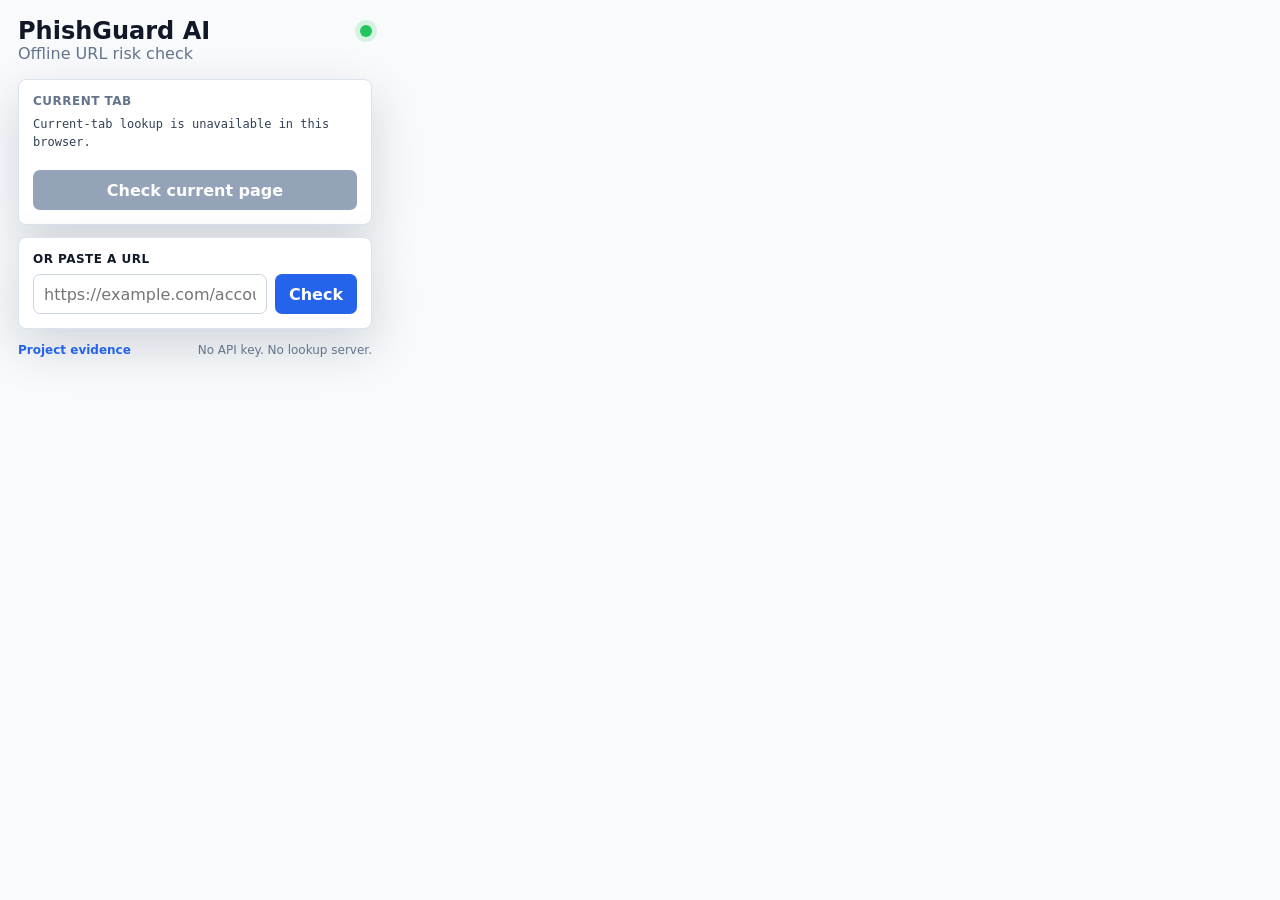
==== browser-extension/chromium/popup.html @ 1c4992cf "Add browser extension prototype" ====
<!doctype html>
<html lang="en">
<head>
  <meta charset="utf-8" />
  <meta name="viewport" content="width=device-width, initial-scale=1" />
  <title>PhishGuard AI</title>
  <link rel="stylesheet" href="./popup.css" />
</head>
<body>
  <main class="shell">
    <header class="header">
      <div>
        <h1>PhishGuard AI</h1>
        <p>Offline URL risk check</p>
      </div>
      <span id="status-dot" class="status-dot" aria-hidden="true"></span>
    </header>

    <section class="current-tab">
      <span class="label">Current tab</span>
      <p id="current-url" class="url">Loading active tab...</p>
      <button id="scan-current" type="button">Check current page</button>
    </section>

    <form id="manual-form" class="manual">
      <label for="manual-url">Or paste a URL</label>
      <div class="input-row">
        <input id="manual-url" name="url" type="url" placeholder="https://example.com/account" autocomplete="off" />
        <button type="submit">Check</button>
      </div>
    </form>

    <section id="result" class="result hidden" aria-live="polite">
      <div class="verdict-row">
        <span id="verdict" class="verdict"></span>
        <span id="score" class="score"></span>
      </div>
      <div class="bar-track"><div id="bar-fill" class="bar-fill"></div></div>
      <p id="guidance" class="guidance"></p>
      <details>
        <summary>Why this score?</summary>
        <dl id="features" class="features"></dl>
      </details>
    </section>

    <p id="error" class="error hidden" role="alert"></p>

    <footer>
      <a href="https://github.com/omobolajiadeyan/phishguard-ai" target="_blank" rel="noopener">Project evidence</a>
      <span>No API key. No lookup server.</span>
    </footer>
  </main>

  <script src="./scoring.js"></script>
  <script src="./popup.js"></script>
</body>
</html>
---- browser-extension/chromium/popup.css ----
:root {
  color-scheme: light;
  --bg: #f8fafc;
  --panel: #ffffff;
  --ink: #111827;
  --muted: #64748b;
  --line: #dbe3ee;
  --blue: #2563eb;
  --green: #15803d;
  --yellow: #a16207;
  --red: #be123c;
  --shadow: 0 18px 50px rgba(15, 23, 42, 0.16);
}

* {
  box-sizing: border-box;
}

body {
  width: 390px;
  min-height: 520px;
  margin: 0;
  background: var(--bg);
  color: var(--ink);
  font-family: Inter, ui-sans-serif, system-ui, -apple-system, BlinkMacSystemFont, "Segoe UI", sans-serif;
}

button,
input {
  font: inherit;
}

.shell {
  padding: 18px;
}

.header {
  display: flex;
  align-items: flex-start;
  justify-content: space-between;
  gap: 16px;
  margin-bottom: 16px;
}

h1,
p {
  margin: 0;
}

h1 {
  font-size: 24px;
  line-height: 1.1;
  letter-spacing: 0;
}

.header p,
.label,
footer,
.guidance {
  color: var(--muted);
}

.status-dot {
  width: 12px;
  height: 12px;
  margin-top: 7px;
  border-radius: 999px;
  background: #22c55e;
  box-shadow: 0 0 0 5px rgba(34, 197, 94, 0.16);
}

.current-tab,
.manual,
.result {
  background: var(--panel);
  border: 1px solid var(--line);
  border-radius: 8px;
  box-shadow: var(--shadow);
  padding: 14px;
}

.current-tab,
.manual {
  margin-bottom: 12px;
}

.label,
label {
  display: block;
  margin-bottom: 8px;
  font-size: 12px;
  font-weight: 800;
  letter-spacing: 0.04em;
  text-transform: uppercase;
}

.url {
  min-height: 42px;
  margin-bottom: 12px;
  color: #334155;
  font-family: ui-monospace, SFMono-Regular, Menlo, Consolas, monospace;
  font-size: 12px;
  line-height: 1.45;
  overflow-wrap: anywhere;
}

button {
  min-height: 40px;
  border: 0;
  border-radius: 7px;
  background: var(--blue);
  color: #fff;
  cursor: pointer;
  font-weight: 800;
}

button:hover {
  background: #1d4ed8;
}

button:disabled {
  background: #94a3b8;
  cursor: not-allowed;
}

#scan-current {
  width: 100%;
}

.input-row {
  display: grid;
  grid-template-columns: minmax(0, 1fr) 82px;
  gap: 8px;
}

input {
  width: 100%;
  min-height: 40px;
  border: 1px solid #cbd5e1;
  border-radius: 7px;
  padding: 0 10px;
  color: var(--ink);
}

input:focus {
  border-color: var(--blue);
  outline: 3px solid rgba(37, 99, 235, 0.18);
}

.hidden {
  display: none;
}

.verdict-row {
  display: flex;
  align-items: center;
  justify-content: space-between;
  gap: 12px;
  margin-bottom: 10px;
}

.verdict {
  border-radius: 999px;
  padding: 6px 10px;
  font-size: 13px;
  font-weight: 900;
}

.score {
  color: #334155;
  font-weight: 800;
}

.bar-track {
  width: 100%;
  height: 10px;
  overflow: hidden;
  border-radius: 999px;
  background: #e2e8f0;
}

.bar-fill {
  width: 0;
  height: 100%;
  border-radius: inherit;
  transition: width 160ms ease-out;
}

.safe {
  background: #dcfce7;
  color: var(--green);
}

.suspicious {
  background: #fef3c7;
  color: var(--yellow);
}

.phishing {
  background: #ffe4e6;
  color: var(--red);
}

.bar-fill.safe {
  background: var(--green);
}

.bar-fill.suspicious {
  background: #d97706;
}

.bar-fill.phishing {
  background: var(--red);
}

.guidance {
  margin: 10px 0 0;
  font-size: 13px;
  line-height: 1.45;
}

details {
  margin-top: 12px;
}

summary {
  cursor: pointer;
  color: #334155;
  font-weight: 800;
}

.features {
  display: grid;
  grid-template-columns: minmax(0, 1fr) auto;
  gap: 7px 12px;
  margin: 10px 0 0;
  font-family: ui-monospace, SFMono-Regular, Menlo, Consolas, monospace;
  font-size: 12px;
}

.features dt,
.features dd {
  margin: 0;
}

.features dt {
  color: #475569;
  overflow-wrap: anywhere;
}

.features dd {
  color: #111827;
  font-weight: 800;
}

.error {
  margin-top: 10px;
  color: var(--red);
  font-size: 13px;
  font-weight: 700;
}

footer {
  display: flex;
  align-items: center;
  justify-content: space-between;
  gap: 10px;
  margin-top: 14px;
  font-size: 12px;
}

footer a {
  color: var(--blue);
  font-weight: 800;
  text-decoration: none;
}
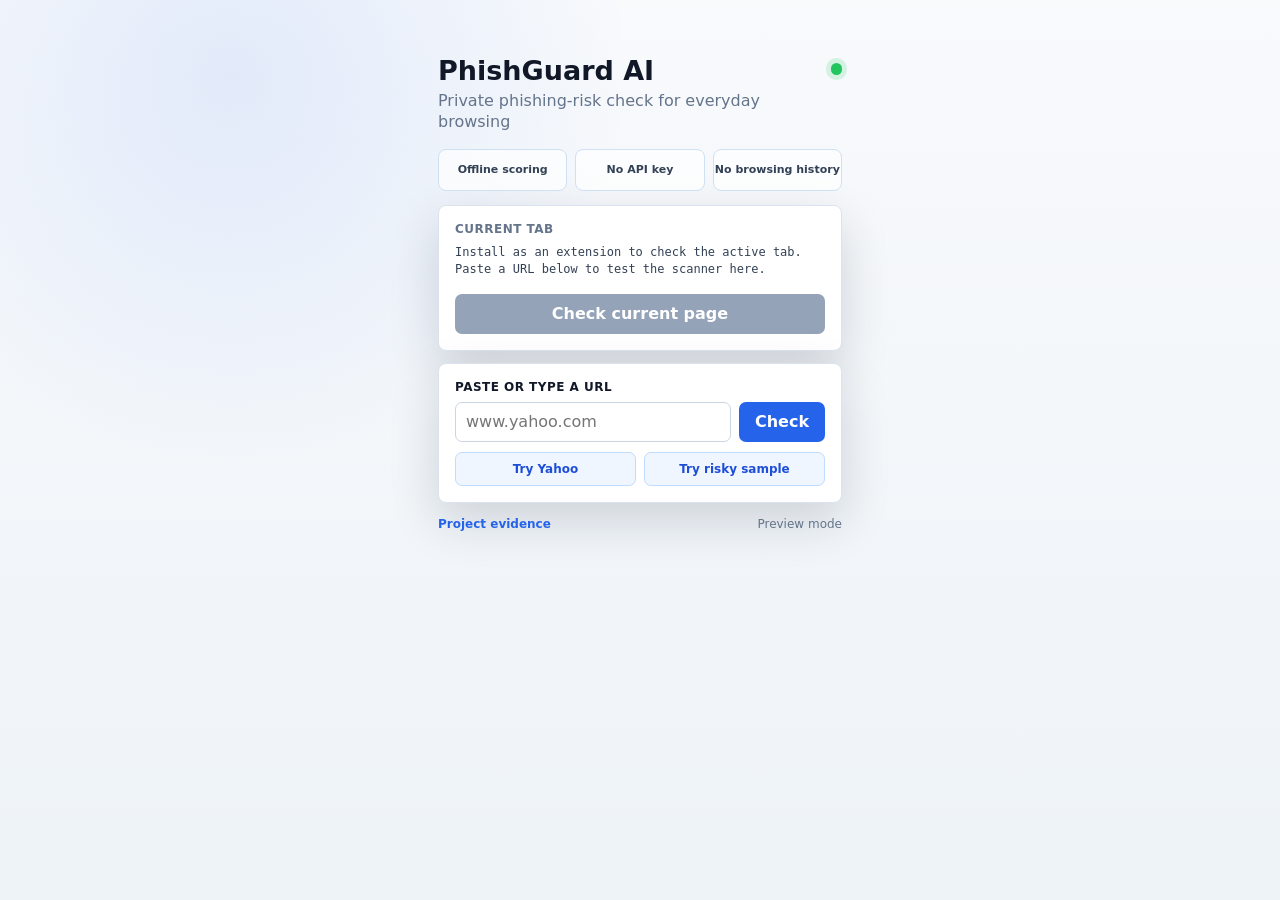
==== commit ec7c9f08: "Polish browser extension preview flow" ====
--- a/browser-extension/chromium/popup.html
+++ b/browser-extension/chromium/popup.html
@@ -11,10 +11,16 @@
     <header class="header">
       <div>
         <h1>PhishGuard AI</h1>
-        <p>Offline URL risk check</p>
+        <p>Private phishing-risk check for everyday browsing</p>
       </div>
       <span id="status-dot" class="status-dot" aria-hidden="true"></span>
     </header>
+
+    <section class="summary" aria-label="Privacy and operating mode">
+      <span>Offline scoring</span>
+      <span>No API key</span>
+      <span>No browsing history</span>
+    </section>
 
     <section class="current-tab">
       <span class="label">Current tab</span>
@@ -23,10 +29,14 @@
     </section>
 
     <form id="manual-form" class="manual">
-      <label for="manual-url">Or paste a URL</label>
+      <label for="manual-url">Paste or type a URL</label>
       <div class="input-row">
-        <input id="manual-url" name="url" type="url" placeholder="https://example.com/account" autocomplete="off" />
+        <input id="manual-url" name="url" type="text" inputmode="url" placeholder="www.yahoo.com" autocomplete="off" />
         <button type="submit">Check</button>
+      </div>
+      <div class="sample-row" aria-label="Sample URLs">
+        <button type="button" class="sample-button" data-url="www.yahoo.com">Try Yahoo</button>
+        <button type="button" class="sample-button" data-url="http://192.0.2.10/secure-login/verify">Try risky sample</button>
       </div>
     </form>
 
@@ -47,7 +57,7 @@
 
     <footer>
       <a href="https://github.com/omobolajiadeyan/phishguard-ai" target="_blank" rel="noopener">Project evidence</a>
-      <span>No API key. No lookup server.</span>
+      <span id="mode-label">Extension-ready prototype</span>
     </footer>
   </main>
 
--- a/browser-extension/chromium/popup.css
+++ b/browser-extension/chromium/popup.css
@@ -1,6 +1,6 @@
 :root {
   color-scheme: light;
-  --bg: #f8fafc;
+  --bg: #eef3f8;
   --panel: #ffffff;
   --ink: #111827;
   --muted: #64748b;
@@ -17,10 +17,12 @@
 }
 
 body {
-  width: 390px;
-  min-height: 520px;
+  min-width: 390px;
+  min-height: 560px;
   margin: 0;
-  background: var(--bg);
+  background:
+    radial-gradient(circle at 18% 8%, rgba(37, 99, 235, 0.10), transparent 30%),
+    linear-gradient(180deg, #f8fafc 0%, var(--bg) 100%);
   color: var(--ink);
   font-family: Inter, ui-sans-serif, system-ui, -apple-system, BlinkMacSystemFont, "Segoe UI", sans-serif;
 }
@@ -31,7 +33,9 @@
 }
 
 .shell {
-  padding: 18px;
+  width: min(100%, 440px);
+  margin: 0 auto;
+  padding: 22px 18px;
 }
 
 .header {
@@ -48,7 +52,7 @@
 }
 
 h1 {
-  font-size: 24px;
+  font-size: 27px;
   line-height: 1.1;
   letter-spacing: 0;
 }
@@ -58,6 +62,11 @@
 footer,
 .guidance {
   color: var(--muted);
+}
+
+.header p {
+  margin-top: 4px;
+  line-height: 1.35;
 }
 
 .status-dot {
@@ -69,6 +78,27 @@
   box-shadow: 0 0 0 5px rgba(34, 197, 94, 0.16);
 }
 
+.summary {
+  display: grid;
+  grid-template-columns: repeat(3, 1fr);
+  gap: 8px;
+  margin-bottom: 14px;
+}
+
+.summary span {
+  min-height: 42px;
+  display: grid;
+  place-items: center;
+  border: 1px solid #cfe0f4;
+  border-radius: 8px;
+  background: rgba(255, 255, 255, 0.72);
+  color: #334155;
+  font-size: 11px;
+  font-weight: 850;
+  line-height: 1.2;
+  text-align: center;
+}
+
 .current-tab,
 .manual,
 .result {
@@ -76,7 +106,7 @@
   border: 1px solid var(--line);
   border-radius: 8px;
   box-shadow: var(--shadow);
-  padding: 14px;
+  padding: 16px;
 }
 
 .current-tab,
@@ -95,7 +125,7 @@
 }
 
 .url {
-  min-height: 42px;
+  min-height: 38px;
   margin-bottom: 12px;
   color: #334155;
   font-family: ui-monospace, SFMono-Regular, Menlo, Consolas, monospace;
@@ -112,15 +142,20 @@
   color: #fff;
   cursor: pointer;
   font-weight: 800;
+  transition: transform 120ms ease, background 120ms ease, box-shadow 120ms ease;
 }
 
 button:hover {
   background: #1d4ed8;
+  box-shadow: 0 8px 18px rgba(37, 99, 235, 0.22);
+  transform: translateY(-1px);
 }
 
 button:disabled {
   background: #94a3b8;
   cursor: not-allowed;
+  box-shadow: none;
+  transform: none;
 }
 
 #scan-current {
@@ -129,7 +164,7 @@
 
 .input-row {
   display: grid;
-  grid-template-columns: minmax(0, 1fr) 82px;
+  grid-template-columns: minmax(0, 1fr) 86px;
   gap: 8px;
 }
 
@@ -147,8 +182,32 @@
   outline: 3px solid rgba(37, 99, 235, 0.18);
 }
 
+.sample-row {
+  display: grid;
+  grid-template-columns: 1fr 1fr;
+  gap: 8px;
+  margin-top: 10px;
+}
+
+.sample-button {
+  min-height: 34px;
+  border: 1px solid #bfdbfe;
+  background: #eff6ff;
+  color: #1d4ed8;
+  font-size: 12px;
+}
+
+.sample-button:hover {
+  background: #dbeafe;
+  box-shadow: none;
+}
+
 .hidden {
   display: none;
+}
+
+.result {
+  border-color: #c7d2fe;
 }
 
 .verdict-row {
@@ -274,3 +333,15 @@
   font-weight: 800;
   text-decoration: none;
 }
+
+@media (min-width: 760px) {
+  body {
+    display: grid;
+    min-height: 100vh;
+    place-items: start center;
+  }
+
+  .shell {
+    margin-top: 34px;
+  }
+}
